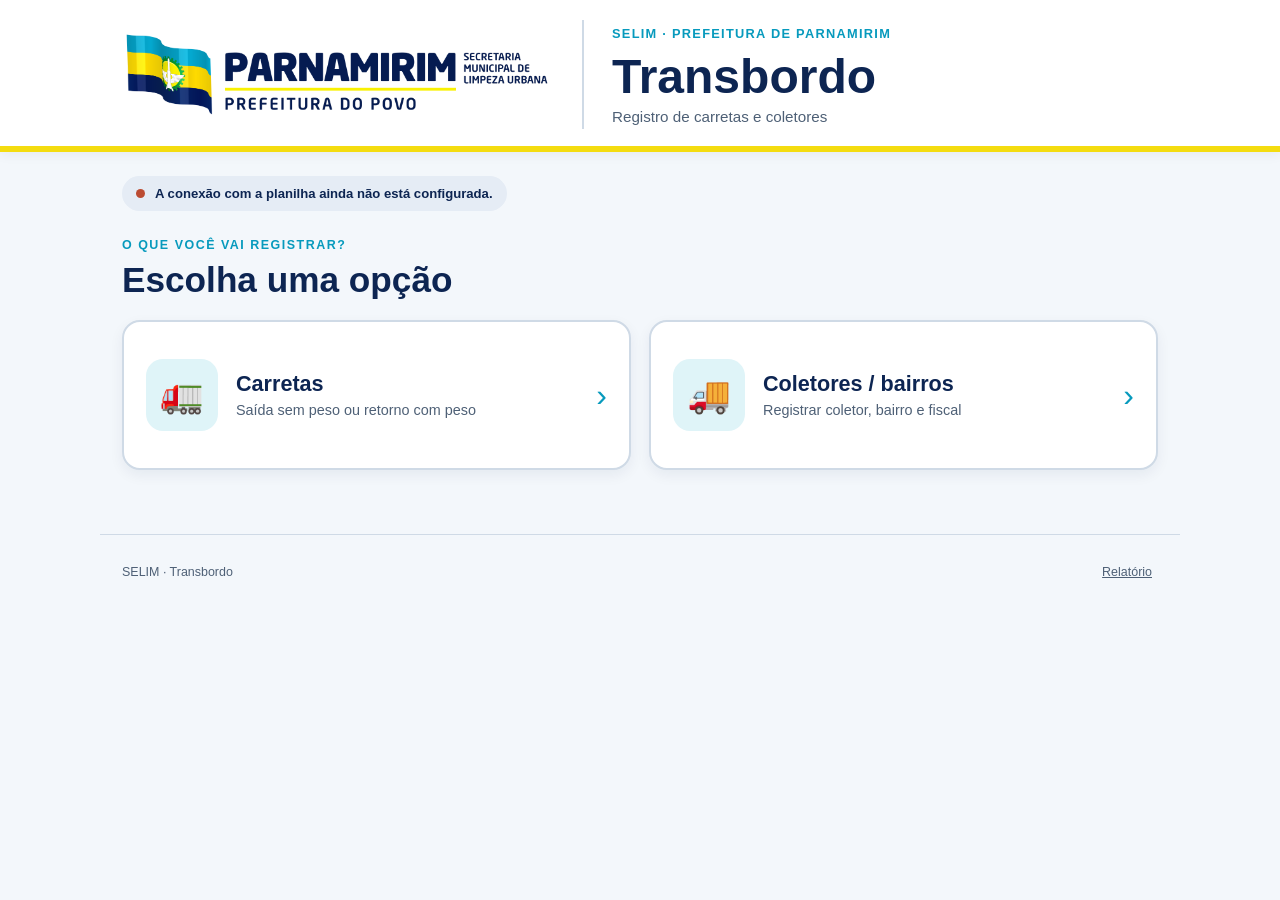
==== index.html @ 7be7264f "Build SELIM transbordo app and reporting backend" ====
<!doctype html>
<html lang="pt-BR">
<head>
  <meta charset="utf-8">
  <meta name="viewport" content="width=device-width, initial-scale=1">
  <meta name="theme-color" content="#0d2552">
  <meta name="description" content="Registro de carretas e coletores do Transbordo SELIM, Parnamirim.">
  <title>Transbordo SELIM · Parnamirim</title>
  <link rel="icon" href="assets/logo-parnamirim.png">
  <link rel="stylesheet" href="styles.css">
  <script src="app.js" defer></script>
</head>
<body>
  <header class="site-header">
    <div class="header-inner">
      <img class="brand-logo" src="assets/logo-parnamirim.png" alt="Prefeitura de Parnamirim — Secretaria Municipal de Limpeza Urbana" width="585" height="122">
      <div class="brand-copy">
        <span class="brand-kicker">SELIM · Prefeitura de Parnamirim</span>
        <h1>Transbordo</h1>
        <p>Registro de carretas e coletores</p>
      </div>
    </div>
  </header>

  <main class="page-shell">
    <p id="systemStatus" class="system-status" role="status" aria-live="polite">Conectando aos dados...</p>

    <section class="start-section" aria-labelledby="startTitle">
      <div class="section-heading">
        <p class="eyebrow">O que você vai registrar?</p>
        <h2 id="startTitle">Escolha uma opção</h2>
      </div>
      <div class="choice-grid">
        <button class="choice-card" id="chooseCarretas" type="button" aria-controls="carretasSection" aria-pressed="false">
          <span class="choice-icon" aria-hidden="true">🚛</span>
          <span class="choice-copy"><strong>Carretas</strong><small>Saída sem peso ou retorno com peso</small></span>
          <span class="choice-arrow" aria-hidden="true">›</span>
        </button>
        <button class="choice-card" id="chooseColetores" type="button" aria-controls="coletoresSection" aria-pressed="false">
          <span class="choice-icon" aria-hidden="true">🚚</span>
          <span class="choice-copy"><strong>Coletores / bairros</strong><small>Registrar coletor, bairro e fiscal</small></span>
          <span class="choice-arrow" aria-hidden="true">›</span>
        </button>
      </div>
    </section>

    <section id="carretasSection" class="work-section" aria-labelledby="carretasTitle" hidden>
      <div class="section-heading work-heading">
        <p class="eyebrow">Carretas</p>
        <h2 id="carretasTitle">Qual etapa da viagem?</h2>
        <p>A saída é registrada sem peso. O peso é informado apenas quando a carreta voltar do aterro.</p>
      </div>

      <div class="step-tabs" role="group" aria-label="Etapa da carreta">
        <button type="button" id="showSaida" class="step-tab active" aria-controls="saidaPanel" aria-pressed="true"><span class="step-number">1</span> Registrar saída <small>sem peso</small></button>
        <button type="button" id="showRetorno" class="step-tab" aria-controls="retornoPanel" aria-pressed="false"><span class="step-number">2</span> Registrar retorno <small>com peso</small></button>
      </div>

      <div id="saidaPanel" class="panel">
        <div class="panel-title-row"><h3>Saída da carreta</h3><span class="pill">Sem peso nesta etapa</span></div>
        <p class="panel-help">Informe os dados da viagem antes da ida ao aterro. O horário será registrado automaticamente.</p>
        <form id="saidaForm" novalidate>
          <div class="form-grid">
            <div class="field"><label for="saidaPlaca">Placa da carreta <span aria-hidden="true">*</span></label><input id="saidaPlaca" name="placaCarreta" type="text" list="carretasPlates" autocomplete="off" autocapitalize="characters" placeholder="Ex.: ABC1D23" maxlength="15" required><small>Confira a placa antes de salvar.</small></div>
            <div class="field"><label for="saidaManifesto">Número do manifesto</label><input id="saidaManifesto" name="manifesto" type="text" autocomplete="off" placeholder="Se houver" maxlength="80"></div>
            <div class="field"><label for="saidaFiscal">Fiscal responsável <span aria-hidden="true">*</span></label><input id="saidaFiscal" name="fiscal" type="text" list="fiscals" autocomplete="name" placeholder="Nome do fiscal" maxlength="120" required></div>
            <div class="field full"><label for="saidaObservacoes">Observações</label><textarea id="saidaObservacoes" name="observacoes" rows="2" maxlength="500" placeholder="Opcional"></textarea></div>
          </div>
          <div class="form-actions"><button class="primary-button" type="submit" id="saveSaida">Registrar saída sem peso</button></div>
        </form>
      </div>

      <div id="retornoPanel" class="panel" hidden>
        <div class="panel-title-row"><h3>Retorno da carreta</h3><span class="pill pill-yellow">Peso do comprovante</span></div>
        <p class="panel-help">Escolha a saída registrada. Depois, informe o peso conforme o comprovante do aterro. O horário será registrado automaticamente.</p>
        <form id="retornoForm" novalidate>
          <div class="form-grid">
            <div class="field full"><label for="retornoViagem">Qual carreta voltou? <span aria-hidden="true">*</span></label><select id="retornoViagem" name="viagemId" required><option value="">Carregando saídas abertas...</option></select><small id="retornoViagemHint">Selecione a saída correspondente para não registrar o retorno na carreta errada.</small></div>
            <div class="field"><label for="retornoPeso">Peso no comprovante <span aria-hidden="true">*</span></label><input id="retornoPeso" name="peso" type="text" inputmode="decimal" autocomplete="off" placeholder="Ex.: 18500 ou 18,5" required></div>
            <div class="field"><label for="retornoUnidade">Unidade do peso <span aria-hidden="true">*</span></label><select id="retornoUnidade" name="unidade" required><option value="kg">Quilogramas (kg)</option><option value="t">Toneladas (t)</option></select><small>Escolha a unidade escrita no comprovante.</small></div>
            <div class="field"><label for="retornoTicket">Número do ticket / pesagem</label><input id="retornoTicket" name="ticket" type="text" autocomplete="off" placeholder="Se houver" maxlength="80"></div>
            <div class="field"><label for="retornoFiscal">Fiscal responsável <span aria-hidden="true">*</span></label><input id="retornoFiscal" name="fiscal" type="text" list="fiscals" autocomplete="name" placeholder="Nome do fiscal" maxlength="120" required></div>
            <div class="field full"><label for="retornoObservacoes">Observações</label><textarea id="retornoObservacoes" name="observacoes" rows="2" maxlength="500" placeholder="Opcional"></textarea></div>
          </div>
          <p class="weight-preview" id="weightPreview" aria-live="polite">Peso a registrar: —</p>
          <div class="form-actions"><button class="primary-button" type="submit" id="saveRetorno">Registrar retorno com peso</button></div>
        </form>
      </div>

      <details class="history" id="carretasHistory"><summary>Consultar registros de carretas</summary><div class="history-body"><div class="history-search"><label for="carretasSearch">Buscar placa ou manifesto</label><div><input id="carretasSearch" type="search" placeholder="Digite para buscar"><button class="secondary-button" type="button" id="searchCarretas">Buscar</button></div></div><div id="carretasHistoryItems" class="history-items"></div><button type="button" class="secondary-button" id="moreCarretas" hidden>Ver mais registros</button></div></details>
    </section>

    <section id="coletoresSection" class="work-section" aria-labelledby="coletoresTitle" hidden>
      <div class="section-heading work-heading">
        <p class="eyebrow">Coletores / bairros</p>
        <h2 id="coletoresTitle">Registrar atividade do coletor</h2>
        <p>O horário é automático. Se souber qual carreta recebeu a carga, informe a placa ou selecione a viagem aberta.</p>
      </div>
      <div class="panel">
        <form id="coletorForm" novalidate>
          <div class="form-grid">
            <div class="field"><label for="coletorPlaca">Placa do coletor <span aria-hidden="true">*</span></label><input id="coletorPlaca" name="placaColetor" type="text" list="collectorPlates" autocomplete="off" autocapitalize="characters" placeholder="Ex.: ABC1D23" maxlength="15" required></div>
            <div class="field"><label for="coletorBairro">Bairro <span aria-hidden="true">*</span></label><input id="coletorBairro" name="bairro" type="text" list="neighborhoods" autocomplete="address-level3" placeholder="Bairro atendido" maxlength="120" required></div>
            <div class="field"><label for="coletorFiscal">Fiscal responsável <span aria-hidden="true">*</span></label><input id="coletorFiscal" name="fiscal" type="text" list="fiscals" autocomplete="name" placeholder="Nome do fiscal" maxlength="120" required></div>
            <div class="field"><label for="coletorCarreta">Carreta que recebeu a carga</label><input id="coletorCarreta" name="placaCarreta" type="text" list="carretasPlates" autocomplete="off" autocapitalize="characters" placeholder="Placa, se souber" maxlength="15"><small>Pode ser preenchida mesmo antes da saída da carreta.</small></div>
            <div class="field full"><label for="coletorViagem">Viagem da carreta (opcional)</label><select id="coletorViagem" name="viagemId"><option value="">Não sei a viagem / nenhuma viagem aberta</option></select><small>Selecione apenas se tiver certeza. A placa sozinha já permite relacionar registros no relatório, mas não identifica uma viagem específica.</small></div>
            <div class="field full"><label for="coletorObservacoes">Observações</label><textarea id="coletorObservacoes" name="observacoes" rows="2" maxlength="500" placeholder="Opcional"></textarea></div>
          </div>
          <div class="form-actions"><button class="primary-button" type="submit" id="saveColetor">Registrar coletor e bairro</button></div>
        </form>
      </div>
      <details class="history" id="coletoresHistory"><summary>Consultar registros de coletores</summary><div class="history-body"><div class="history-search"><label for="coletoresSearch">Buscar placa ou bairro</label><div><input id="coletoresSearch" type="search" placeholder="Digite para buscar"><button class="secondary-button" type="button" id="searchColetores">Buscar</button></div></div><div id="coletoresHistoryItems" class="history-items"></div><button type="button" class="secondary-button" id="moreColetores" hidden>Ver mais registros</button></div></details>
    </section>

    <datalist id="carretasPlates"></datalist>
    <datalist id="collectorPlates"></datalist>
    <datalist id="neighborhoods"></datalist>
    <datalist id="fiscals"></datalist>
  </main>

  <footer class="site-footer">
    <span>SELIM · Transbordo</span>
    <button id="openReport" type="button" class="report-link">Relatório</button>
  </footer>

  <dialog id="reportDialog" class="report-dialog" aria-labelledby="reportTitle">
    <div class="dialog-heading"><div><p class="eyebrow">Consulta protegida</p><h2 id="reportTitle">Relatório do Transbordo</h2></div><button type="button" class="icon-button" id="closeReport" aria-label="Fechar relatório">×</button></div>
    <form id="reportForm" novalidate>
      <div class="form-grid report-controls">
        <div class="field"><label for="reportPeriod">Período</label><select id="reportPeriod" required><option value="semana">Semana</option><option value="mes">Mês</option></select></div>
        <div class="field" id="reportDateField"><label for="reportDate">Escolha um dia da semana</label><input id="reportDate" type="date" required></div>
        <div class="field" id="reportMonthField" hidden><label for="reportMonth">Mês</label><input id="reportMonth" type="month"></div>
        <div class="field full"><label for="reportPassword">Senha do relatório</label><input id="reportPassword" type="password" autocomplete="current-password" required placeholder="Digite a senha"></div>
      </div>
      <button id="generateReport" class="primary-button" type="submit">Gerar relatório</button>
    </form>
    <p id="reportMessage" class="inline-message" role="status" aria-live="polite"></p>
    <div id="reportOutput" class="report-output" hidden></div>
    <details class="change-password" id="changePasswordDetails"><summary>Trocar senha do relatório</summary><form id="changePasswordForm" novalidate><div class="form-grid"><div class="field"><label for="currentPassword">Senha atual</label><input id="currentPassword" type="password" autocomplete="current-password" required></div><div class="field"><label for="newPassword">Nova senha</label><input id="newPassword" type="password" autocomplete="new-password" minlength="6" required><small>Mínimo de 6 caracteres.</small></div></div><button class="secondary-button" id="changePasswordButton" type="submit">Salvar nova senha</button></form></details>
  </dialog>

  <div id="toast" class="toast" role="status" aria-live="polite" hidden></div>
  <iframe id="bridgeFrame" class="bridge-frame" title="Conexão com o banco de dados"></iframe>
</body>
</html>
---- styles.css ----
:root {
  color-scheme: light;
  --navy: #0d2552;
  --navy-deep: #071936;
  --cyan: #079abd;
  --cyan-soft: #dff4f8;
  --yellow: #f4dc10;
  --paper: #ffffff;
  --background: #f3f7fb;
  --line: #cfdae6;
  --muted: #4e6076;
  --success: #126a45;
  --danger: #9b2424;
  font-family: Arial, Helvetica, sans-serif;
  font-synthesis: none;
}

* { box-sizing: border-box; }
html { scroll-behavior: smooth; }
body { margin: 0; min-width: 300px; background: var(--background); color: var(--navy-deep); font-size: 17px; line-height: 1.5; }
button, input, select, textarea { font: inherit; }
button { cursor: pointer; }
button:disabled { cursor: wait; opacity: .65; }
[hidden] { display: none !important; }
:focus-visible { outline: 3px solid var(--cyan); outline-offset: 3px; }

.site-header { background: var(--paper); border-bottom: 6px solid var(--yellow); box-shadow: 0 2px 12px #0d255210; }
.header-inner { max-width: 1080px; margin: auto; padding: 20px 22px 17px; display: flex; align-items: center; gap: 30px; }
.brand-logo { width: min(45%, 430px); height: auto; display: block; object-fit: contain; }
.brand-copy { border-left: 2px solid var(--line); padding-left: 28px; }
.brand-kicker { color: var(--cyan); font-size: .8rem; font-weight: 800; letter-spacing: .1em; text-transform: uppercase; }
.brand-copy h1 { color: var(--navy); font-size: clamp(1.9rem, 4vw, 3rem); line-height: 1.05; margin: 6px 0 4px; }
.brand-copy p { margin: 0; color: var(--muted); font-size: .95rem; }

.page-shell { max-width: 1080px; margin: 0 auto; padding: 24px 22px 64px; }
.system-status { display: inline-flex; align-items: center; gap: 10px; margin: 0 0 25px; padding: 8px 14px; background: #e5ecf5; border-radius: 30px; color: var(--navy); font-size: .82rem; font-weight: 700; }
.system-status::before { content: ''; width: 9px; height: 9px; flex: none; background: var(--muted); border-radius: 50%; }
.system-status.ok::before { background: #258559; }
.system-status.error::before { background: #bb4b32; }
.eyebrow { margin: 0 0 4px; color: var(--cyan); font-size: .78rem; font-weight: 800; letter-spacing: .12em; text-transform: uppercase; }
.section-heading { margin-bottom: 19px; }
.section-heading h2 { margin: 0; color: var(--navy); font-size: clamp(1.6rem, 3vw, 2.2rem); line-height: 1.2; }
.section-heading > p:last-child { margin: 8px 0 0; color: var(--muted); max-width: 67ch; }
.choice-grid { display: grid; grid-template-columns: repeat(2, minmax(0, 1fr)); gap: 18px; }
.choice-card { min-height: 150px; display: flex; align-items: center; gap: 18px; width: 100%; padding: 23px 22px; background: var(--paper); color: var(--navy); border: 2px solid var(--line); border-radius: 18px; box-shadow: 0 5px 14px #0d255210; text-align: left; transition: border-color .15s, transform .15s, box-shadow .15s; }
.choice-card:hover { border-color: var(--cyan); transform: translateY(-2px); box-shadow: 0 9px 20px #0d25521c; }
.choice-card.active { border-color: var(--cyan); background: #f8feff; box-shadow: inset 0 0 0 2px var(--cyan-soft); }
.choice-icon { display: grid; place-items: center; width: 72px; height: 72px; flex: none; border-radius: 17px; background: var(--cyan-soft); font-size: 2.2rem; }
.choice-copy { display: grid; gap: 4px; min-width: 0; }
.choice-copy strong { font-size: 1.35rem; line-height: 1.2; }
.choice-copy small { color: var(--muted); font-size: .9rem; line-height: 1.3; }
.choice-arrow { margin-left: auto; font-size: 2rem; color: var(--cyan); }

.work-section { margin-top: 34px; }
.work-heading { padding: 21px 24px; background: var(--navy); color: white; border-radius: 16px 16px 0 0; margin-bottom: 0; }
.work-heading .eyebrow { color: var(--yellow); }
.work-heading h2, .work-heading > p:last-child { color: white; }
.step-tabs { display: grid; grid-template-columns: repeat(2, minmax(0, 1fr)); background: var(--paper); gap: 0; border: 1px solid var(--line); border-top: 0; }
.step-tab { min-height: 92px; padding: 14px 18px; display: flex; align-items: center; justify-content: center; flex-wrap: wrap; gap: 7px 10px; border: 0; border-bottom: 5px solid transparent; background: var(--paper); color: var(--navy); font-weight: 800; font-size: 1.13rem; }
.step-tab + .step-tab { border-left: 1px solid var(--line); }
.step-tab.active { border-bottom-color: var(--cyan); background: #f5fcfe; }
.step-tab small { width: 100%; color: var(--muted); font-size: .78rem; font-weight: 600; }
.step-number { display: grid; place-items: center; width: 29px; height: 29px; border-radius: 50%; background: var(--navy); color: white; font-size: .85rem; }
.step-tab.active .step-number { background: var(--cyan); }
.panel { background: var(--paper); border: 1px solid var(--line); border-top: 0; padding: 26px; border-radius: 0 0 16px 16px; box-shadow: 0 6px 18px #0d25520d; }
#coletoresSection .panel { border-top: 4px solid var(--cyan); }
.panel-title-row { display: flex; align-items: center; flex-wrap: wrap; gap: 12px; }
.panel h3 { color: var(--navy); margin: 0; font-size: 1.35rem; }
.pill { color: #09657b; background: var(--cyan-soft); padding: 4px 11px; border-radius: 30px; font-size: .78rem; font-weight: 800; }
.pill-yellow { background: #fff8c8; color: #665400; }
.panel-help { margin: 9px 0 22px; color: var(--muted); }
.form-grid { display: grid; grid-template-columns: repeat(2, minmax(0, 1fr)); gap: 20px 22px; }
.field { min-width: 0; display: flex; flex-direction: column; gap: 6px; }
.field.full { grid-column: 1 / -1; }
.field label { font-weight: 800; color: var(--navy); }
.field input, .field select, .field textarea { width: 100%; min-height: 52px; padding: 12px 14px; color: var(--navy-deep); background: white; border: 2px solid #adbed0; border-radius: 10px; }
.field textarea { min-height: 76px; resize: vertical; }
.field input::placeholder, .field textarea::placeholder { color: #718297; opacity: 1; }
.field input:focus, .field select:focus, .field textarea:focus { border-color: var(--cyan); outline: 2px solid #a4e0ed; outline-offset: 1px; }
.field small { color: var(--muted); font-size: .82rem; line-height: 1.35; }
.field .invalid { border-color: var(--danger); }
.form-actions { display: flex; justify-content: flex-end; margin-top: 24px; }
.primary-button { display: inline-flex; align-items: center; justify-content: center; min-height: 55px; padding: 12px 25px; border: 2px solid var(--navy); border-radius: 11px; background: var(--navy); color: white; font-weight: 800; font-size: 1rem; }
.primary-button:hover { background: #183a75; }
.secondary-button { min-height: 45px; padding: 8px 16px; color: var(--navy); border: 2px solid var(--navy); border-radius: 9px; background: white; font-weight: 800; }
.secondary-button:hover { background: #edf5fc; }
.weight-preview { margin: 19px 0 0; padding: 14px 17px; background: var(--cyan-soft); border-left: 5px solid var(--cyan); border-radius: 8px; color: var(--navy); font-weight: 800; }

.history { margin-top: 20px; border: 1px solid var(--line); border-radius: 12px; background: var(--paper); }
.history summary, .change-password summary { padding: 15px 19px; font-weight: 800; color: var(--navy); cursor: pointer; }
.history summary:hover, .change-password summary:hover { background: #f5fafc; }
.history-body { border-top: 1px solid var(--line); padding: 18px; }
.history-search label { display: block; margin-bottom: 7px; font-weight: 700; }
.history-search > div { display: flex; gap: 9px; }
.history-search input { flex: 1; min-width: 0; padding: 10px 12px; border: 2px solid var(--line); border-radius: 9px; }
.history-items { display: grid; gap: 10px; margin: 18px 0; }
.history-item { padding: 12px 15px; background: #f7fafd; border: 1px solid var(--line); border-radius: 10px; }
.history-item strong { color: var(--navy); }
.history-item p { margin: 4px 0 0; color: var(--muted); font-size: .9rem; }
.empty-note { color: var(--muted); padding: 12px 0; }

.site-footer { display: flex; justify-content: space-between; align-items: center; max-width: 1080px; margin: 0 auto; padding: 23px 22px 36px; border-top: 1px solid var(--line); color: var(--muted); font-size: .78rem; }
.report-link { padding: 5px 6px; border: 0; background: transparent; color: var(--muted); text-decoration: underline; font-size: .78rem; }
.report-link:hover { color: var(--navy); }
.bridge-frame { position: absolute; width: 1px; height: 1px; opacity: 0; pointer-events: none; border: 0; }
.toast { position: fixed; z-index: 20; right: 20px; bottom: 20px; max-width: min(420px, calc(100vw - 40px)); padding: 14px 18px; border-radius: 10px; background: var(--navy); color: white; box-shadow: 0 12px 30px #0d255242; font-weight: 700; }
.toast.error { background: var(--danger); }
.toast.success { background: var(--success); }

.report-dialog { width: min(980px, calc(100vw - 28px)); max-height: calc(100vh - 28px); padding: 24px; border: 0; border-radius: 16px; box-shadow: 0 24px 80px #07193666; color: var(--navy-deep); overflow: auto; }
.report-dialog::backdrop { background: #071936b8; }
.dialog-heading { display: flex; justify-content: space-between; align-items: flex-start; gap: 20px; border-bottom: 4px solid var(--yellow); padding-bottom: 11px; margin-bottom: 18px; }
.dialog-heading h2 { margin: 0; color: var(--navy); font-size: 1.6rem; }
.icon-button { display: grid; place-items: center; min-width: 43px; min-height: 43px; border: 1px solid var(--line); border-radius: 9px; background: white; color: var(--navy); font-size: 1.8rem; line-height: 1; }
.report-controls { margin-bottom: 18px; }
.inline-message { min-height: 1em; color: var(--muted); }
.inline-message.error { color: var(--danger); font-weight: 700; }
.inline-message.success { color: var(--success); font-weight: 700; }
.report-output { border-top: 2px solid var(--line); padding-top: 16px; }
.report-masthead { display: flex; align-items: center; gap: 17px; border-bottom: 3px solid var(--yellow); padding-bottom: 14px; }
.report-masthead img { width: 240px; max-width: 42%; height: auto; }
.report-masthead h3 { margin: 0; color: var(--navy); }
.report-masthead p { margin: 3px 0 0; color: var(--muted); }
.report-note { margin: 16px 0; padding: 12px 14px; background: #eef6f9; border-left: 4px solid var(--cyan); font-size: .87rem; color: var(--muted); }
.metric-grid { display: grid; grid-template-columns: repeat(4, minmax(0, 1fr)); gap: 10px; margin: 20px 0; }
.metric { min-height: 100px; padding: 13px; background: #f0f7fb; border: 1px solid #d6e9f0; border-radius: 10px; }
.metric .label { display: block; color: var(--muted); font-size: .82rem; }
.metric strong { display: block; color: var(--navy); font-size: clamp(1.1rem, 2vw, 1.7rem); line-height: 1.3; overflow-wrap: anywhere; }
.report-section { margin: 28px 0; }
.report-section h4 { margin: 0 0 12px; color: var(--navy); font-size: 1.13rem; }
.report-table-wrap { overflow-x: auto; border: 1px solid var(--line); border-radius: 9px; }
.report-table { width: 100%; border-collapse: collapse; font-size: .9rem; }
.report-table th { color: white; background: var(--navy); font-weight: 800; text-align: left; }
.report-table th, .report-table td { padding: 10px 12px; border-bottom: 1px solid var(--line); }
.report-table tr:last-child td { border-bottom: 0; }
.report-table tbody tr:nth-child(even) { background: #f5f9fc; }
.report-table .number { text-align: right; font-variant-numeric: tabular-nums; }
.chart { display: grid; gap: 9px; }
.chart-row { display: grid; grid-template-columns: minmax(72px, 130px) minmax(0, 1fr) minmax(65px, 95px); align-items: center; gap: 10px; font-size: .85rem; }
.chart-label { overflow-wrap: anywhere; }
.chart-track { height: 23px; background: #e7eef6; border-radius: 5px; overflow: hidden; }
.chart-fill { height: 100%; min-width: 2px; background: var(--cyan); border-radius: 5px; }
.chart-row:nth-child(even) .chart-fill { background: #2c6aa4; }
.chart-value { color: var(--navy); font-variant-numeric: tabular-nums; font-weight: 700; text-align: right; }
.report-quality { display: flex; flex-wrap: wrap; gap: 8px; }
.quality-chip { background: #fff8d4; color: #594d00; padding: 7px 11px; border-radius: 25px; font-size: .83rem; }
.change-password { margin-top: 24px; border-top: 1px solid var(--line); }
.change-password form { padding: 4px 0 16px; }
.change-password button { margin-top: 15px; }

@media (max-width: 760px) {
  .header-inner { display: block; padding: 17px; }
  .brand-logo { width: min(100%, 510px); }
  .brand-copy { border-left: 0; border-top: 1px solid var(--line); padding: 12px 0 0; margin-top: 12px; }
  .brand-copy h1 { font-size: 2.15rem; }
  .page-shell { padding: 20px 14px 48px; }
  .choice-grid { grid-template-columns: 1fr; gap: 12px; }
  .choice-card { min-height: 106px; padding: 15px; }
  .choice-icon { width: 55px; height: 55px; font-size: 1.8rem; }
  .work-heading { padding: 17px; }
  .panel { padding: 18px 14px; }
  .form-grid { grid-template-columns: 1fr; gap: 17px; }
  .form-actions { display: block; }
  .form-actions .primary-button { width: 100%; }
  .step-tab { font-size: .97rem; padding: 9px 7px; min-height: 86px; }
  .step-tab small { font-size: .73rem; }
  .history-search > div { flex-wrap: wrap; }
  .history-search input { flex-basis: 100%; }
  .metric-grid { grid-template-columns: repeat(2, minmax(0, 1fr)); }
  .report-dialog { padding: 16px; }
  .report-masthead { display: block; }
  .report-masthead img { max-width: 100%; margin-bottom: 12px; }
}

@media print {
  body { background: white; }
  .site-header, .page-shell, .site-footer, .dialog-heading, #reportForm, .inline-message, .change-password, .icon-button { display: none !important; }
  .report-dialog { position: static; display: block !important; width: 100%; max-height: none; padding: 0; box-shadow: none; border-radius: 0; overflow: visible; }
  .report-dialog::backdrop { display: none; }
  .report-output { display: block !important; border: 0; padding: 0; }
  .report-section { break-inside: avoid; }
  .report-table-wrap { overflow: visible; }
  .report-table { font-size: .75rem; }
  .report-table th, .report-table td { padding: 6px; }
  .metric { break-inside: avoid; }
}
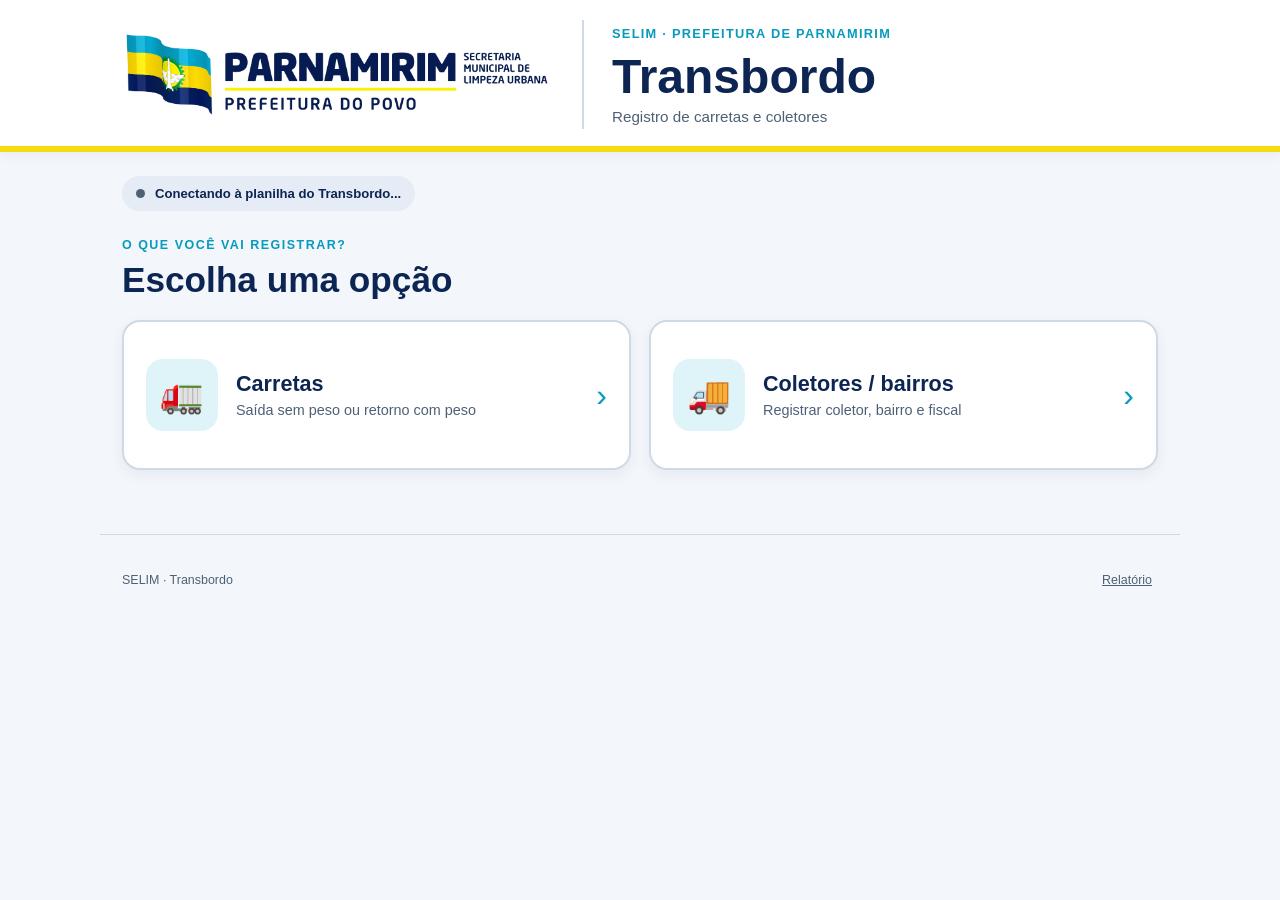
==== commit e76169c0: "Improve precise transbordo reports and public safety" ====
--- a/index.html
+++ b/index.html
@@ -132,6 +132,7 @@
         <div class="field" id="reportMonthField" hidden><label for="reportMonth">Mês</label><input id="reportMonth" type="month"></div>
         <div class="field full"><label for="reportPassword">Senha do relatório</label><input id="reportPassword" type="password" autocomplete="current-password" required placeholder="Digite a senha"></div>
       </div>
+      <p class="report-note report-source-note">O histórico dos Forms antigos foi copiado até 22/09/2026. Novos envios nesses Forms não entram automaticamente neste relatório. Para novos registros, use este aplicativo.</p>
       <button id="generateReport" class="primary-button" type="submit">Gerar relatório</button>
     </form>
     <p id="reportMessage" class="inline-message" role="status" aria-live="polite"></p>
--- a/styles.css
+++ b/styles.css
@@ -100,7 +100,7 @@
 .empty-note { color: var(--muted); padding: 12px 0; }
 
 .site-footer { display: flex; justify-content: space-between; align-items: center; max-width: 1080px; margin: 0 auto; padding: 23px 22px 36px; border-top: 1px solid var(--line); color: var(--muted); font-size: .78rem; }
-.report-link { padding: 5px 6px; border: 0; background: transparent; color: var(--muted); text-decoration: underline; font-size: .78rem; }
+.report-link { display: inline-flex; align-items: center; justify-content: center; min-width: 44px; min-height: 44px; padding: 5px 6px; border: 0; background: transparent; color: var(--muted); text-decoration: underline; font-size: .78rem; }
 .report-link:hover { color: var(--navy); }
 .bridge-frame { position: absolute; width: 1px; height: 1px; opacity: 0; pointer-events: none; border: 0; }
 .toast { position: fixed; z-index: 20; right: 20px; bottom: 20px; max-width: min(420px, calc(100vw - 40px)); padding: 14px 18px; border-radius: 10px; background: var(--navy); color: white; box-shadow: 0 12px 30px #0d255242; font-weight: 700; }
@@ -121,29 +121,31 @@
 .report-masthead img { width: 240px; max-width: 42%; height: auto; }
 .report-masthead h3 { margin: 0; color: var(--navy); }
 .report-masthead p { margin: 3px 0 0; color: var(--muted); }
-.report-note { margin: 16px 0; padding: 12px 14px; background: #eef6f9; border-left: 4px solid var(--cyan); font-size: .87rem; color: var(--muted); }
+.report-note { margin: 16px 0; padding: 12px 14px; background: #eef6f9; border-left: 4px solid var(--cyan); font-size: 1rem; color: var(--navy); }
+.report-source-note { font-weight: 700; }
 .metric-grid { display: grid; grid-template-columns: repeat(4, minmax(0, 1fr)); gap: 10px; margin: 20px 0; }
 .metric { min-height: 100px; padding: 13px; background: #f0f7fb; border: 1px solid #d6e9f0; border-radius: 10px; }
-.metric .label { display: block; color: var(--muted); font-size: .82rem; }
+.metric .label { display: block; color: var(--muted); font-size: 1rem; }
 .metric strong { display: block; color: var(--navy); font-size: clamp(1.1rem, 2vw, 1.7rem); line-height: 1.3; overflow-wrap: anywhere; }
 .report-section { margin: 28px 0; }
-.report-section h4 { margin: 0 0 12px; color: var(--navy); font-size: 1.13rem; }
+.report-section h4 { margin: 0 0 12px; color: var(--navy); font-size: 1.25rem; }
+.report-section h5 { margin: 20px 0 9px; color: var(--navy); font-size: 1.1rem; }
 .report-table-wrap { overflow-x: auto; border: 1px solid var(--line); border-radius: 9px; }
-.report-table { width: 100%; border-collapse: collapse; font-size: .9rem; }
+.report-table { width: 100%; border-collapse: collapse; font-size: 1rem; }
 .report-table th { color: white; background: var(--navy); font-weight: 800; text-align: left; }
 .report-table th, .report-table td { padding: 10px 12px; border-bottom: 1px solid var(--line); }
 .report-table tr:last-child td { border-bottom: 0; }
 .report-table tbody tr:nth-child(even) { background: #f5f9fc; }
 .report-table .number { text-align: right; font-variant-numeric: tabular-nums; }
 .chart { display: grid; gap: 9px; }
-.chart-row { display: grid; grid-template-columns: minmax(72px, 130px) minmax(0, 1fr) minmax(65px, 95px); align-items: center; gap: 10px; font-size: .85rem; }
+.chart-row { display: grid; grid-template-columns: minmax(72px, 130px) minmax(0, 1fr) minmax(80px, 130px); align-items: center; gap: 10px; font-size: 1rem; }
 .chart-label { overflow-wrap: anywhere; }
 .chart-track { height: 23px; background: #e7eef6; border-radius: 5px; overflow: hidden; }
 .chart-fill { height: 100%; min-width: 2px; background: var(--cyan); border-radius: 5px; }
 .chart-row:nth-child(even) .chart-fill { background: #2c6aa4; }
 .chart-value { color: var(--navy); font-variant-numeric: tabular-nums; font-weight: 700; text-align: right; }
 .report-quality { display: flex; flex-wrap: wrap; gap: 8px; }
-.quality-chip { background: #fff8d4; color: #594d00; padding: 7px 11px; border-radius: 25px; font-size: .83rem; }
+.quality-chip { background: #fff8d4; color: #594d00; padding: 7px 11px; border-radius: 25px; font-size: 1rem; }
 .change-password { margin-top: 24px; border-top: 1px solid var(--line); }
 .change-password form { padding: 4px 0 16px; }
 .change-password button { margin-top: 15px; }
@@ -170,17 +172,24 @@
   .report-dialog { padding: 16px; }
   .report-masthead { display: block; }
   .report-masthead img { max-width: 100%; margin-bottom: 12px; }
+  .chart-row { grid-template-columns: minmax(0, 1fr) auto; gap: 6px 10px; }
+  .chart-track { grid-column: 1 / -1; grid-row: 2; }
+  .chart-value { grid-column: 2; grid-row: 1; }
+}
+
+@media (max-width: 520px) {
+  .metric-grid { grid-template-columns: 1fr; }
 }
 
 @media print {
   body { background: white; }
-  .site-header, .page-shell, .site-footer, .dialog-heading, #reportForm, .inline-message, .change-password, .icon-button { display: none !important; }
+  .site-header, .page-shell, .site-footer, .dialog-heading, #reportForm, .inline-message, .change-password, .icon-button, .report-print-button { display: none !important; }
   .report-dialog { position: static; display: block !important; width: 100%; max-height: none; padding: 0; box-shadow: none; border-radius: 0; overflow: visible; }
   .report-dialog::backdrop { display: none; }
   .report-output { display: block !important; border: 0; padding: 0; }
   .report-section { break-inside: avoid; }
   .report-table-wrap { overflow: visible; }
-  .report-table { font-size: .75rem; }
-  .report-table th, .report-table td { padding: 6px; }
+  .report-table { font-size: .9rem; }
+  .report-table th, .report-table td { padding: 8px; }
   .metric { break-inside: avoid; }
 }
